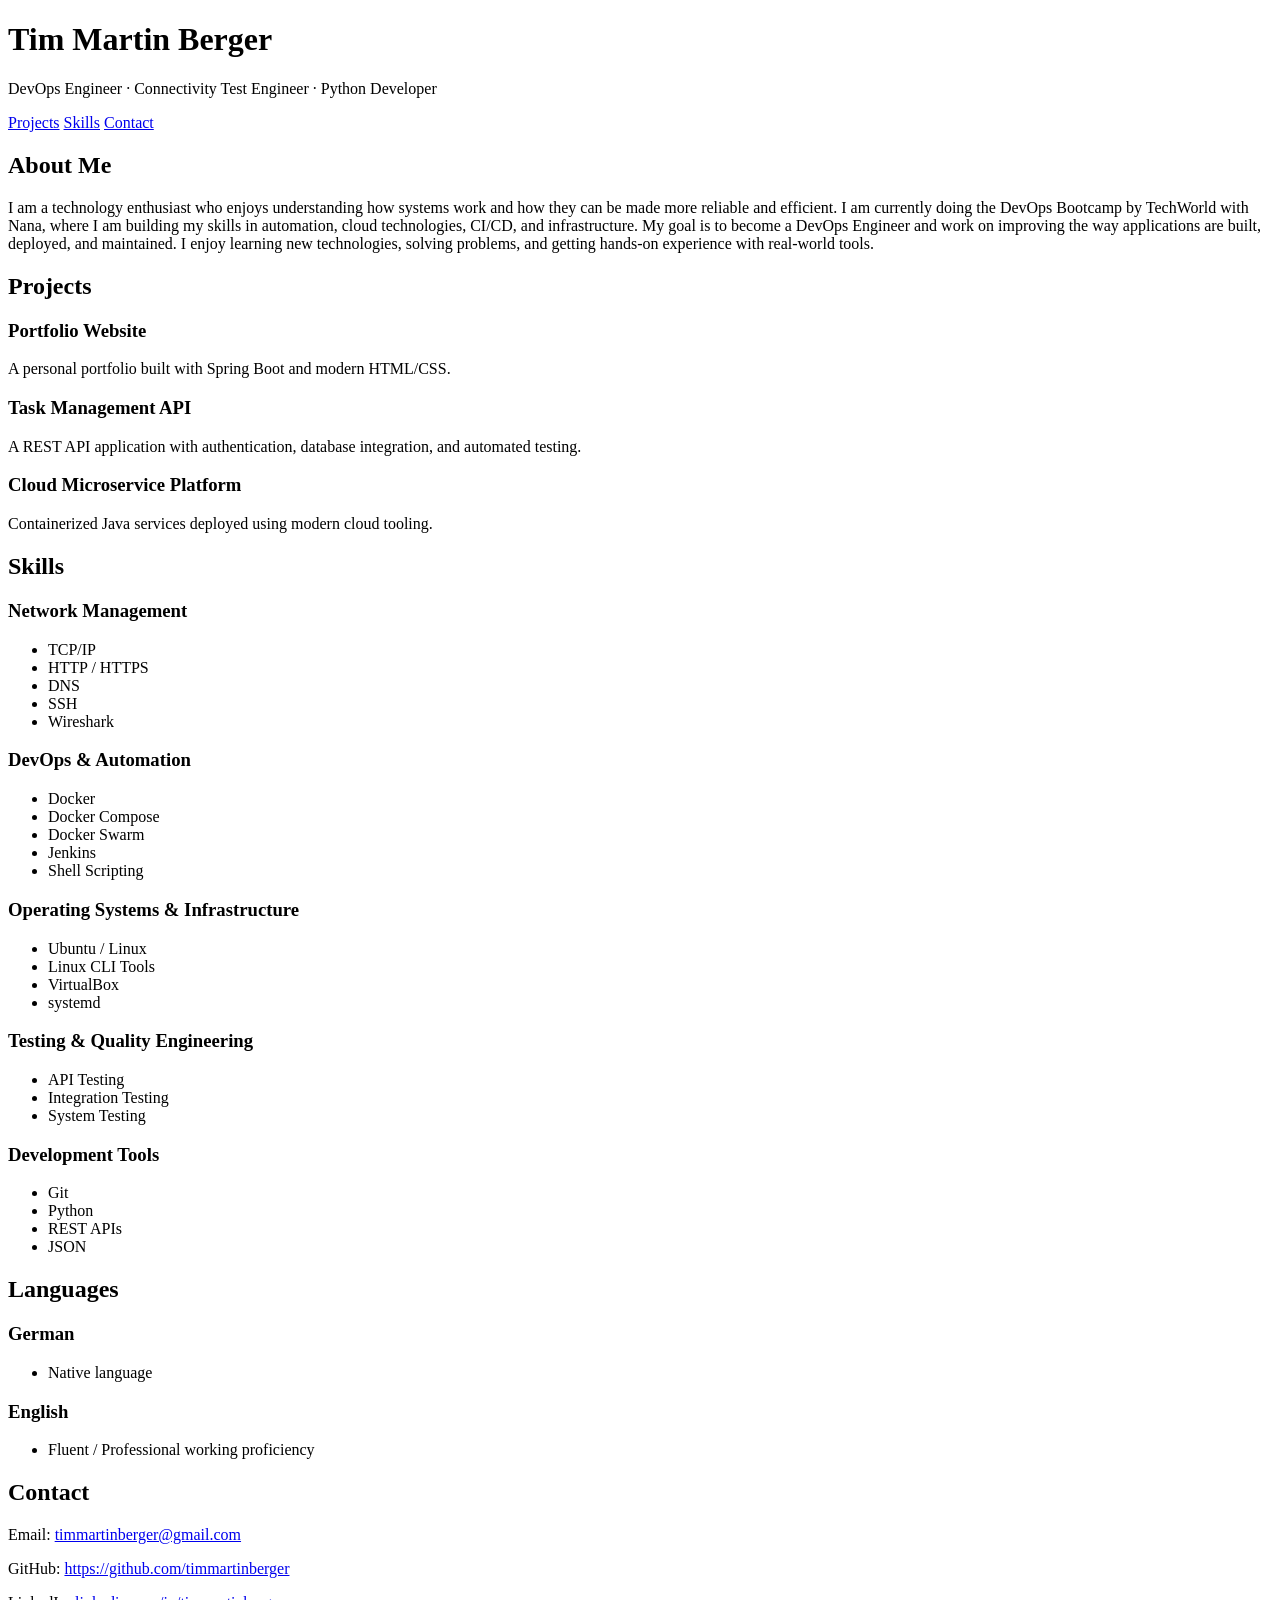
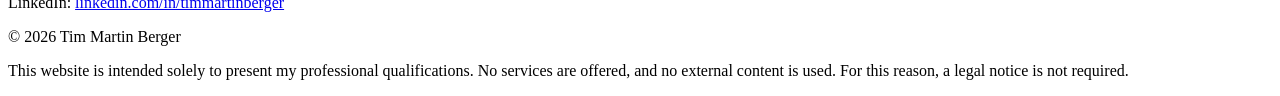
==== 01-java-maven-app/src/main/resources/static/index.html @ 0e08142b "Made 01-java-maven-app a porfolio website" ====
<!DOCTYPE html>
<html lang="en">
<head>
    <meta charset="UTF-8">
    <meta name="viewport" content="width=device-width, initial-scale=1.0">

    <title>Tim Martin Berger | DevOps Engineer</title>

    <link rel="stylesheet" href="/css/style.css">
</head>

<body>

<header class="hero">
    <div class="container">
        <h1>Tim Martin Berger</h1>
        <p class="subtitle">
            DevOps Engineer · Connectivity Test Engineer · Python Developer
        </p>

        <div class="links">
            <a href="#projects">Projects</a>
            <a href="#skills">Skills</a>
            <a href="#contact">Contact</a>
        </div>
    </div>
</header>


<main class="container">

    <section>
        <h2>About Me</h2>

        <div class="card">
            <p>
                I am a technology enthusiast who enjoys understanding how systems work and how they can be made more reliable and efficient. I am currently doing the DevOps Bootcamp by TechWorld with Nana, where I am building my skills in automation, cloud technologies, CI/CD, and infrastructure.

                My goal is to become a DevOps Engineer and work on improving the way applications are built, deployed, and maintained. I enjoy learning new technologies, solving problems, and getting hands-on experience with real-world tools.
            </p>
        </div>
    </section>


    <section id="projects">
        <h2>Projects</h2>

        <div class="card">
            <h3>Portfolio Website</h3>
            <p>
                A personal portfolio built with Spring Boot and modern HTML/CSS.
            </p>
        </div>

        <div class="card">
            <h3>Task Management API</h3>
            <p>
                A REST API application with authentication, database integration,
                and automated testing.
            </p>
        </div>

        <div class="card">
            <h3>Cloud Microservice Platform</h3>
            <p>
                Containerized Java services deployed using modern cloud tooling.
            </p>
        </div>
    </section>

    <section id="skills">
        <h2>Skills</h2>

        <div class="skills-grid">

            <div class="skill-category card">
                <h3>Network Management</h3>
                <ul>
                    <li>TCP/IP</li>
                    <li>HTTP / HTTPS</li>
                    <li>DNS</li>
                    <li>SSH</li>
                    <li>Wireshark</li>
                </ul>
            </div>


            <div class="skill-category card">
                <h3>DevOps & Automation</h3>
                <ul>
                    <li>Docker</li>
                    <li>Docker Compose</li>
                    <li>Docker Swarm</li>
                    <li>Jenkins</li>
                    <li>Shell Scripting</li>
                </ul>
            </div>


            <div class="skill-category card">
                <h3>Operating Systems & Infrastructure</h3>
                <ul>
                    <li>Ubuntu / Linux</li>
                    <li>Linux CLI Tools</li>
                    <li>VirtualBox</li>
                    <li>systemd</li>
                </ul>
            </div>

            <div class="skill-category card">
                <h3>Testing & Quality Engineering</h3>
                <ul>
                    <li>API Testing</li>
                    <li>Integration Testing</li>
                    <li>System Testing</li>
                </ul>
            </div>

            <div class="skill-category card">
                <h3>Development Tools</h3>
                <ul>
                    <li>Git</li>
                    <li>Python</li>
                    <li>REST APIs</li>
                    <li>JSON</li>
                </ul>
            </div>

        </div>
    </section>

    <section id="languages">
        <h2>Languages</h2>

        <div class="skills-grid">

            <div class="skill-category card">
                <h3>German</h3>
                <ul>
                    <li>Native language</li>
                </ul>
            </div>

            <div class="skill-category card">
                <h3>English</h3>
                <ul>
                    <li>Fluent / Professional working proficiency</li>
                </ul>
            </div>

        </div>
    </section>

    <section id="contact">
        <h2>Contact</h2>

        <div class="card">
            <p>Email:
                <a href="mail:timmartinberger@gmail.com">timmartinberger@gmail.com</a>
            </p>
            <p>
                GitHub:
                <a href="https://github.com/timmartinberger">https://github.com/timmartinberger</a>
            </p>
            <p>
                LinkedIn:
                <a href="https://linkedin.com/in/im-martin-berge">linkedin.com/in/timmartinberger</a>
            </p>
        </div>
    </section>

</main>


<footer>
    <p>
        © 2026 Tim Martin Berger
    </p>
    <p>
        This website is intended solely to present my professional qualifications.
        No services are offered, and no external content is used. For this reason, a legal notice is not required.
    </p>
</footer>

</body>
</html>
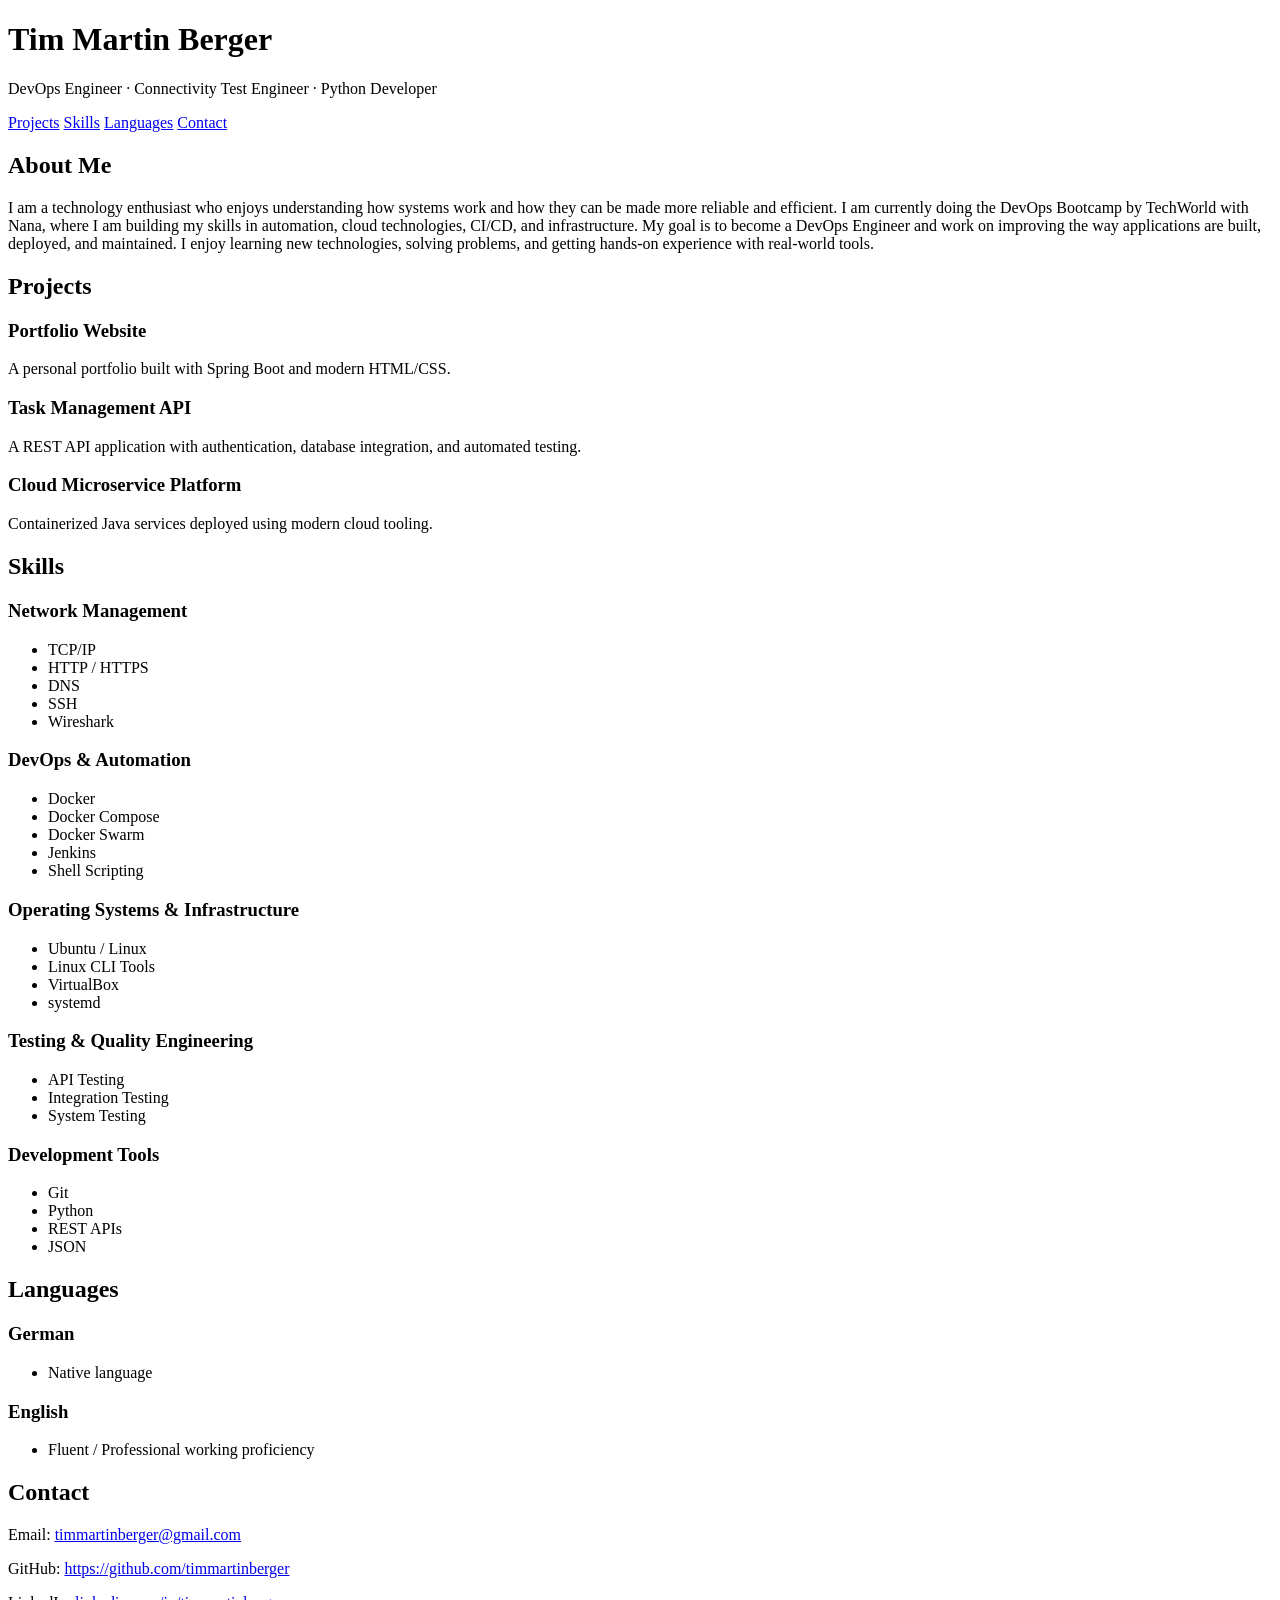
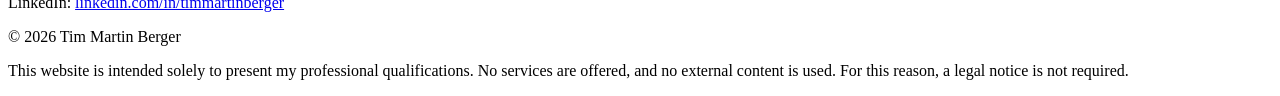
==== commit 4776ca44: "Start exercises" ====
--- a/01-java-maven-app/src/main/resources/static/index.html
+++ b/01-java-maven-app/src/main/resources/static/index.html
@@ -21,6 +21,7 @@
         <div class="links">
             <a href="#projects">Projects</a>
             <a href="#skills">Skills</a>
+            <a href="#languages">Languages</a>
             <a href="#contact">Contact</a>
         </div>
     </div>
